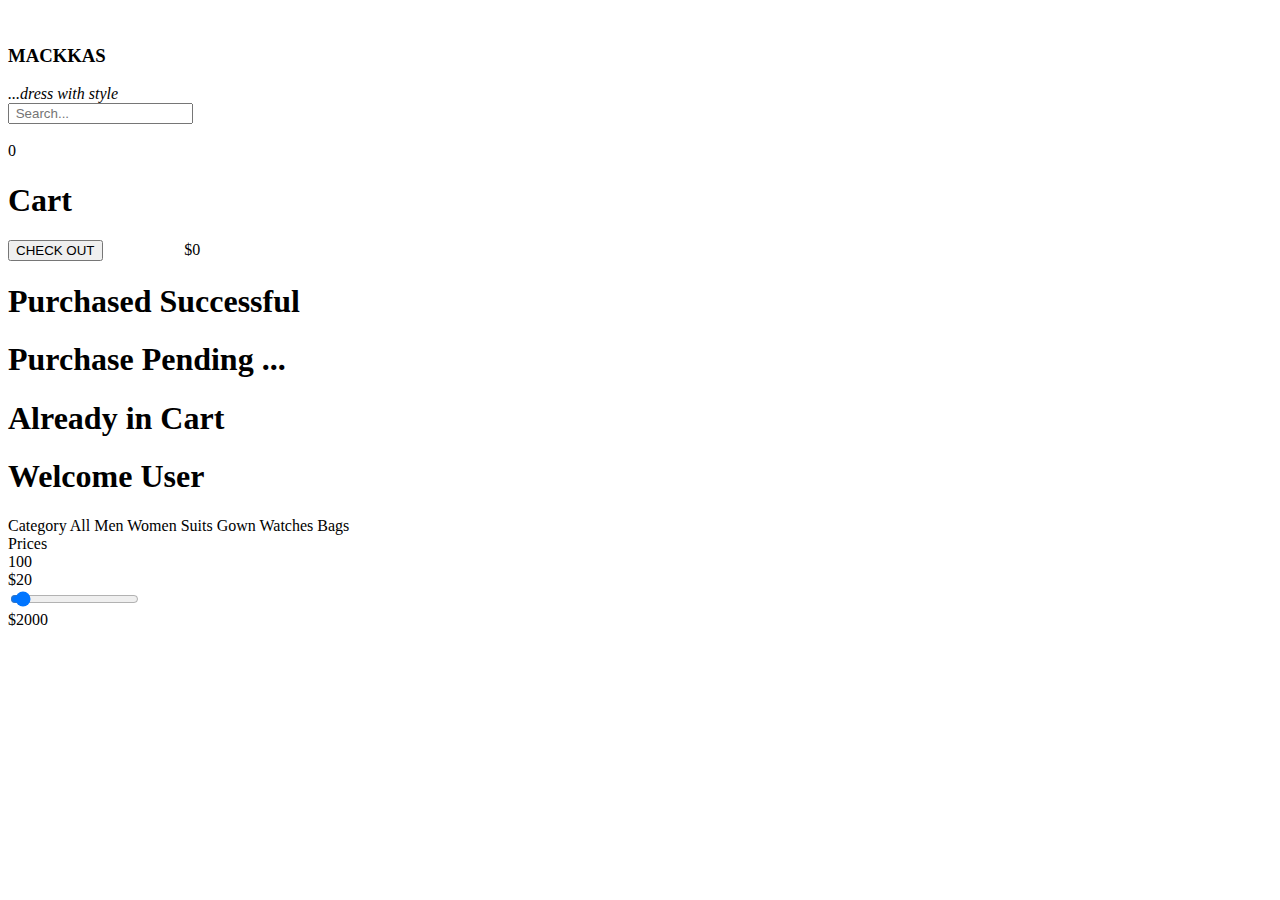
==== index.html @ 9cf7c00b "Add files via upload" ====
<!DOCTYPE html>
<html lang="en">
<head>
  <meta charset="UTF-8">
  <meta name="viewport" content="width=device-width, initial-scale=1.0">
  <title>MACKKAS</title>
  <link rel="stylesheet" href="Mackkas.css">
</head>
<body>
  <div class="menu">
    <div class="nav">
      <div class="brand">
        <img src="images/MackkasLogo.png" alt="">
       <div class="logo_name">
         <h3 class="_name">MACKKAS</h3>
         <em>...dress with style</em>
      </div>  
      </div>
     
      <div class="searchbar">
        <input class="search_input" type="text" placeholder=" Search...">
        <img class="btn_icon" src="search.svg" alt="">
      </div>

      <div class="cart_icon">
        <img class="cart-icon" src="cart (1).svg" alt="">
        <div class="cart_no">
          <span class="number">0</span>
        </div>
        <!-- <iconify-icon icon="uil:cart" style="color: white;"></iconify-icon> -->
      </div>
    </div>

   
   
  </div>
  
  <div class="product-container">
    <div class="product">
      
        </div>
    </div>
  </div>

  <div class="cart_blocker_hide" onclick="Bacon()">

  </div>

  <div class="close_cart">
    <div class="cart_info">
      <iconify-icon id="close" icon="ion:arrow-back-outline"></iconify-icon>
      <h1>Cart</h1>
    </div>
    
    <div class="list_cart">
      <!-- <div class="cart_item">
        <div class="cartitem_image"><img src="images/Suit1.avif" alt=""></div>

        <div class="cartitem_name"><h3>name</h3></div>

        <div class="cartitem_price"><p>price</p></div>

        <div class="cartitem_quantity">
          <span>-</span>
          <span class="digit">0</span>
          <span>+</span>
        </div>
     </div> -->

    

    </div>

    <div class="total-price"> 
      <button class="buy" onclick="Buy()">CHECK OUT</button>
      
      <span class="total"><span class="price_info" style="color: white;">Total Price: </span>$0</span>
    </div>
  </div>

  <div class="success_hide" >
    <h1>Purchased Successful</h1>
  </div>

  <div class="pending_hide">
    <h1>Purchase Pending ...</h1>
  </div>

  <div class="not-in-cart">
     <h1>Already in Cart</h1>
  </div>
  

  <iconify-icon id="categoryBtn" icon="line-md:list-3-filled"></iconify-icon>
  <!-- <div class="category_btn">
   
  </div> -->
  <div class="category_blocker_hide">
    
  </div>
  <div class="category">
    <h1>Welcome User</h1>
    <span>Category</span>
    <span id="AllFilter" class="filter-btn" onclick="filter('All')">All</span>
    <span id="MenFilter" class="filter-btn" onclick="filter('Men')">Men</span>
    <span id="WomenFilter" class="filter-btn" onclick="filter('Women')">Women</span>
    <span id="SuitsFilter" class="filter-btn" onclick="filter('Suits')">Suits</span>
    <span id="GownsFilter" class="filter-btn" onclick="filter('Gowns')">Gown</span>
    <span id="WatchesFilter" class="filter-btn" onclick="filter('Watches')">Watches</span>
    <span id="BagsFilter" class="filter-btn" onclick="filter('Bags')">Bags</span>
    
    <div class="slider">
      <span class="price">Prices</span>
      <div class="slidervalue">
        <span class="slide-value">100</span>
      </div>
      <div class="field">
        <div class="left"><span>$</span>20</div>
        <input id="range" type="range" min="20" max="2000" value="100" step="1">
        <div class="right"><span>$</span>2000</div>
      </div>
    </div>
  </div>
  
  
  
  <script src="Mackkas.js"></script>
  <script src="https://code.iconify.design/iconify-icon/1.0.7/iconify-icon.min.js"></script>
</body>
</html>
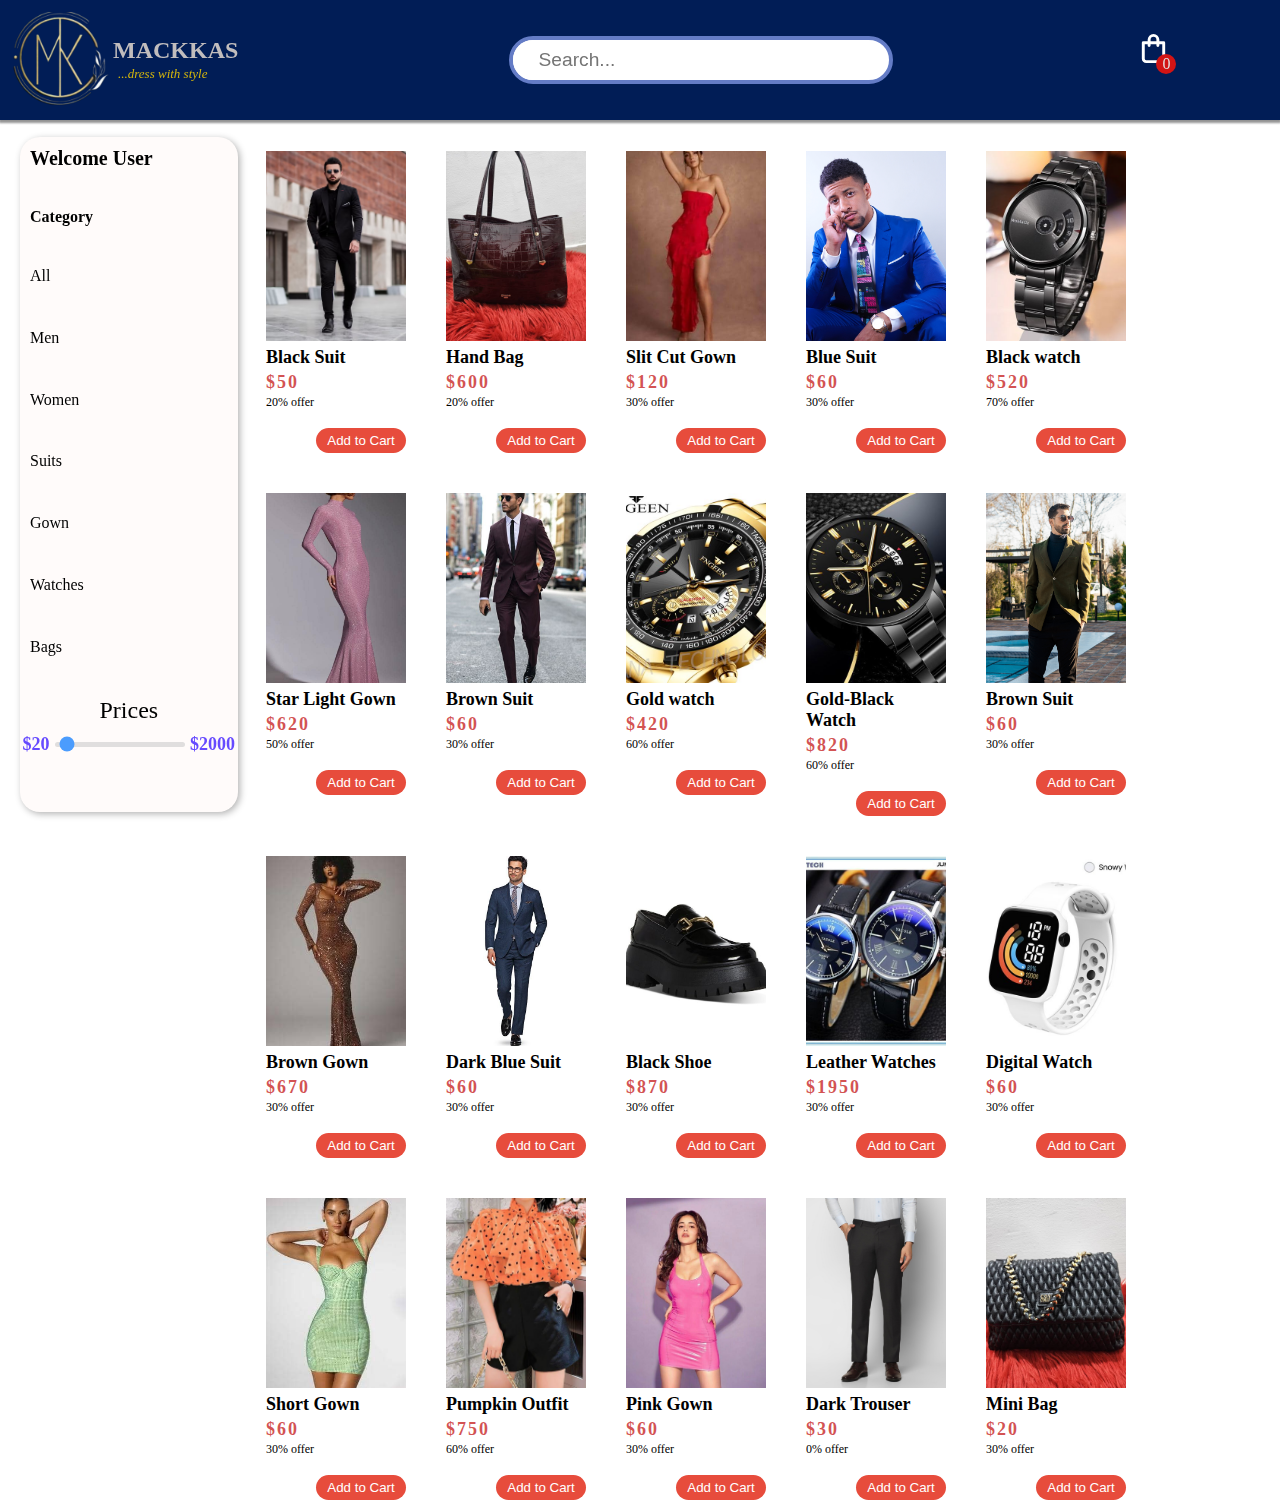
==== commit 961aedad: "Update index.html" ====
--- a/index.html
+++ b/index.html
@@ -47,35 +47,38 @@
   </div>
 
   <div class="close_cart">
-    <div class="cart_info">
-      <iconify-icon id="close" icon="ion:arrow-back-outline"></iconify-icon>
-      <h1>Cart</h1>
+    <div class="cart_body">
+      <div class="cart_info">
+        <iconify-icon id="close" icon="ion:arrow-back-outline"></iconify-icon>
+        <h1>Cart</h1>
+      </div>
+  
+     
+        <div class="list_cart">
+          <!-- <div class="cart_item">
+            <div class="cartitem_image"><img src="images/Suit1.avif" alt=""></div>
+    
+            <div class="cartitem_name"><h3>name</h3></div>
+    
+            <div class="cartitem_price"><p>price</p></div>
+    
+            <div class="cartitem_quantity">
+              <span>-</span>
+              <span class="digit">0</span>
+              <span>+</span>
+            </div>
+         </div> -->
+  
+        </div>
     </div>
+  
+      <div class="total-price"> 
+        <button class="buy" onclick="Buy()">CHECK OUT</button>
+        
+        <span class="total"><span class="price_info" style="color: white;">Total Price: </span>$0</span>
+      </div>
+   
     
-    <div class="list_cart">
-      <!-- <div class="cart_item">
-        <div class="cartitem_image"><img src="images/Suit1.avif" alt=""></div>
-
-        <div class="cartitem_name"><h3>name</h3></div>
-
-        <div class="cartitem_price"><p>price</p></div>
-
-        <div class="cartitem_quantity">
-          <span>-</span>
-          <span class="digit">0</span>
-          <span>+</span>
-        </div>
-     </div> -->
-
-    
-
-    </div>
-
-    <div class="total-price"> 
-      <button class="buy" onclick="Buy()">CHECK OUT</button>
-      
-      <span class="total"><span class="price_info" style="color: white;">Total Price: </span>$0</span>
-    </div>
   </div>
 
   <div class="success_hide" >
@@ -89,6 +92,10 @@
   <div class="not-in-cart">
      <h1>Already in Cart</h1>
   </div>
+
+  <div class="nothing-in-cart_hide">
+    <h1>Nothing To Purchase</h1>
+ </div>
   
 
   <iconify-icon id="categoryBtn" icon="line-md:list-3-filled"></iconify-icon>
@@ -127,4 +134,4 @@
   <script src="Mackkas.js"></script>
   <script src="https://code.iconify.design/iconify-icon/1.0.7/iconify-icon.min.js"></script>
 </body>
-</html>+</html>
--- a/Mackkas.css
+++ b/Mackkas.css
@@ -0,0 +1,1979 @@
+*{
+  margin: 0;
+  padding: 0;
+  box-sizing: border-box;
+}
+
+#categoryBtn{
+  display: none;
+}
+
+.product-container{
+  width: 100%;
+  display: flex;
+  justify-content: center;
+}
+
+::-webkit-scrollbar{
+  width: 0;
+}
+
+/* Product */
+
+.product{
+  display: grid;
+  grid-template-columns: repeat(5, 1fr);
+  gap: 20px;
+  width: 60%;
+  margin-top: 141px;
+  
+}
+
+.product .item{
+  background-color: rgb(255, 255, 255);
+  padding: 10px;
+  border-radius: 20px;
+  font-size: 12px;
+  width: 160px;
+}
+
+.product .item:hover{
+  box-shadow: 2px 4px 6px rgb(0, 0, 0); 
+}
+
+.product .item button{
+  background-color: #e74c3c;
+  float: right;
+  color: white;
+  border-radius: 50px;
+  border: white;
+  height: 25px;
+  width: 90px;
+  margin-top: 19px;
+}
+
+
+.product-name{
+ 
+  margin-bottom: 3px;
+  margin-top: 2px;
+  font-size: large;
+}
+
+.product-price{
+  margin-top: 4px;
+  margin-bottom: 39px;
+  font-size: large;
+  margin-bottom: 2px;
+  color: rgba(199, 35, 35, 0.783);
+  letter-spacing: 2px;
+  
+}
+
+.product-description{
+  position: absolute;
+  transition: 0.5s;
+  color:rgb(0, 0, 0)
+}
+
+.product-description-transition{
+  position: absolute;
+  transform: translateY(-100%);
+  transition: 0.5s;
+  color:rgb(0, 0, 0)
+}
+
+.product .item img{
+  width: 100%;
+  height: 190px;
+  object-fit: cover;
+  
+ }
+
+.product-images{
+  text-align: center;
+  position: relative;
+}
+
+
+#Suit2{
+position: absolute;
+top: 0;
+left: 0;
+opacity: 0;
+transition: all .62s;
+}
+
+#Suit2:hover{
+ opacity: 1;
+}
+
+/* NavBar */
+
+.menu{
+  width: 100%;
+}
+
+.nav{
+  width: 100%;
+  background-color: rgb(1, 29, 86);
+  height: 120px;
+  box-shadow: 0px 2px 2px 1px rgba(0, 0, 0, 0.422);
+  display: flex;
+  gap: 19%;
+  align-items: center;
+  position: fixed;
+  top: 0px;
+  z-index: 1;
+}
+
+.brand{
+  display: flex;
+  width: 20%;
+  margin-left: 10px;
+  align-items: center;
+}
+
+.nav img{
+  width: 100px;
+ 
+}
+
+.nav h3{
+  color: rgb(193, 189, 189);
+  font-size: 24px;
+  margin-left: 2px;
+  
+}
+.nav em{
+  color: rgb(210, 180, 12);
+  font-size: small;
+  margin-left: 7px;
+}
+
+.logo_name{
+ margin-left: 1px;
+}
+
+.searchbar{
+  width: 30%;
+  border: 4px solid rgb(100, 124, 198);
+  border-radius: 50px;
+  background-color: white;
+  display: flex;
+}
+
+.searchbar input{
+  padding: 20px;
+  height: 35px;
+  width: 90%;
+  font-size: larger;
+  border-radius: 30px;
+  border: none;
+}
+
+.searchbar input:focus{
+  outline: none;
+}
+.searchbar img{
+  width: 30px;
+  cursor: pointer;
+  
+}
+
+
+
+.cart_icon img{
+  width: 35px;
+  cursor: pointer;
+}
+
+.cart_no{
+  background-color: rgb(210, 20, 20);
+  width: 20px;
+  border-radius: 50%;
+  height: 20px; 
+  display: flex;
+  justify-content: center;
+  align-items: center;
+  position: relative;
+  left: 20px;
+  bottom: 16px;
+  color: rgb(227, 223, 223);
+  cursor: pointer;
+}
+
+.cart{
+  position: relative;
+  background: linear-gradient(rgb(0, 0, 0), rgb(5, 16, 96));
+  color: white;
+  width: 360px;
+  height: 100%;
+  position: fixed;
+  left: 10;
+  right: 0px;
+  top: 120px;
+  transition: .5s;
+  z-index: 1;
+}
+
+.close_cart{
+  background: linear-gradient(rgb(0, 0, 0), rgb(5, 16, 96));
+  color: white;
+  width: 30%;
+  height: 100vh;
+  position: fixed;
+  left: 10;
+  right: -900px;
+  top: 140px;
+  transition: .5s;
+  z-index: 1;
+}
+
+.cart_info{
+  display: flex;
+  justify-content: space-between;
+  align-items: center;
+  padding-bottom: 20px;
+  
+  
+}
+
+.cart_item img{
+  width: 100%;
+}
+
+.cart h1{
+  font-size: 40px;
+  padding-top: 20px;
+  margin: 0 auto;
+  letter-spacing: 2px;
+  
+  
+}
+
+#close{
+  font-size: 30px;
+  margin-top: 25px;
+  margin-left: 3px;
+  cursor: pointer;
+}
+
+.list_cart{
+  
+  margin-top: 30px;
+  overflow: auto;
+}
+
+.cart_item{
+  margin-top: 20px;
+  display: grid;
+  height: 100px;
+  grid-template-columns: 70px 70px 30px 1fr;
+  gap: 25px;
+  text-align: center;
+  align-items: center;
+}
+
+.cartitem_image{
+  margin-left: 20px;
+}
+
+
+.cartitem_quantity span{
+  display: inline-block;
+  width: 25px;
+  height: 25px;
+  background-color: aliceblue;
+  color: black;
+  font-size: large;
+  font-weight: bolder;
+  border-radius: 50%;
+  
+}
+
+
+
+.cartitem_quantity span:nth-child(1){
+ background-color: transparent;
+ color: red;
+ cursor: pointer;
+}
+
+.cartitem_quantity span:nth-child(2){
+  background-color: transparent;
+  color: white;
+ }
+
+ .cartitem_quantity span:nth-child(3){
+  background-color: transparent;
+  color: greenyellow;
+  cursor: pointer;
+ }
+
+ .cart_item:nth-child(even)
+ {
+  background-color:rgb(7, 9, 44);
+ }
+
+ .cart{
+  overflow: auto;
+ }
+
+ .cart_blocker{
+  background-color: black;
+  opacity: .7;
+  color: white;
+  width: 100%;
+  height: 100vh;
+  position: fixed;
+  left: 10;
+  right: 0px;
+  top: 120px;
+  transition: .5s;
+  z-index: 1;
+}
+
+.cart_blocker_hide{
+  transition: .5s;
+  display: none;
+}
+ 
+
+ .total-price{
+  margin-top: 10px;
+  border-top: white solid;
+  margin-bottom: 10px;
+  width: 100%;
+  display: flex;
+  justify-content: space-between;
+  
+ }
+
+ 
+ .total-price button{
+  margin-top: 5px;
+  margin-left: 18px;
+  background-color: #9d1809;
+  border: none;
+  color: white;
+  font-size: small;
+  width: 90px;
+  height: 25px;
+  border-radius: 20px;
+ }
+
+.total{
+  margin-top: 5px;
+  margin-right: 18px;
+  font-size: larger;
+  color: greenyellow;
+ 
+}
+
+.success{
+  position: fixed;
+  top: 0px;
+  left: 50%;
+  transform: translateX(-50%);
+  width: 250px;
+  height: 37px;
+  font-size: 13px;
+  border-radius: 10px;
+  display: flex;
+  justify-content: center;
+  transition: .5s;
+  z-index: 3;
+  background: linear-gradient(rgb(182, 230, 8), rgb(14, 213, 50))
+  
+}
+.success_hide{
+  position: fixed;
+  top: -70px;
+  left: 50%;
+  transform: translateX(-50%);
+  width: 250px;
+  height: 37px;
+  font-size: 13px;
+  border-radius: 10px;
+  display: flex;
+  justify-content: center;
+  transition: .5s;
+  z-index: 3;
+  background: linear-gradient(rgb(182, 230, 8), rgb(14, 213, 50))
+  
+  
+}
+
+.pending{
+  position: fixed;
+  top: 0px;
+  left: 50%;
+  transform: translateX(-50%);
+  width: 250px;
+  height: 37px;
+  font-size: 13px;
+  border-radius: 10px;
+  display: flex;
+  justify-content: center;
+  transition: .5s;
+  z-index: 3;
+  background: linear-gradient(rgb(239, 239, 6), rgb(228, 107, 8))
+}
+.pending_hide{
+  position: fixed;
+  top: -70px;
+  left: 50%;
+  transform: translateX(-50%);
+  width: 250px;
+  height: 37px;
+  font-size: 13px;
+  border-radius: 10px;
+  display: flex;
+  justify-content: center;
+  transition: .5s;
+  z-index: 3;
+  background: linear-gradient(rgb(239, 239, 6), rgb(228, 107, 8))
+}
+
+.already-in-cart{
+  position: fixed;
+  top: 0px;
+  left: 50%;
+  transform: translateX(-50%);
+  width: 250px;
+  height: 37px;
+  font-size: 13px;
+  border-radius: 10px;
+  display: flex;
+  justify-content: center;
+  transition: .5s;
+  z-index: 3;
+  animation: shake .8s ease-in;
+  background: linear-gradient(rgb(239, 6, 6), rgb(255, 110, 14))
+  
+}
+
+@keyframes shake{
+  0%{
+      transform: translate(-3.6cm);
+  }
+     
+  
+ 20%,
+  40%,
+  60%,
+  80%{
+    transform: translate(-3cm);;
+  }
+
+  10%,
+  30%,
+  50%{
+    transform: translate(-3cm);
+  }
+  70%,
+  100%{
+    transform: translate(-3.6cm);
+  }
+ }
+
+.not-in-cart{
+  position: fixed;
+  top: -70px;
+  right: 480px;
+  width: 20%;
+  height: 37px;
+  font-size: 13px;
+  border-radius: 10px;
+  display: flex;
+  justify-content: center;
+  transition: .5s;
+  z-index: 3;
+  background: linear-gradient(rgb(239, 6, 6), rgb(255, 110, 14))
+}
+
+.nothing-in-cart{
+  position: fixed;
+  top: 0px;
+  left: 50%;
+  transform: translateX(-50%);
+  width: 250px;
+  height: 37px;
+  font-size: 13px;
+  border-radius: 10px;
+  display: flex;
+  justify-content: center;
+  transition: .5s;
+  z-index: 3;
+  animation: shake .8s ease-in;
+  background: linear-gradient(rgb(239, 6, 6), rgb(255, 110, 14))
+  
+}
+
+.nothing-in-cart_hide{
+  position: fixed;
+  top: -70px;
+  left: 50%;
+  transform: translateX(-50%);
+  width: 250px;
+  height: 37px;
+  font-size: 13px;
+  border-radius: 10px;
+  display: flex;
+  justify-content: center;
+  transition: .5s;
+  z-index: 3;
+  background: linear-gradient(rgb(239, 6, 6), rgb(255, 110, 14))
+}
+
+
+
+.category{
+  position: fixed;
+  top: 137px;
+  display: grid;
+  grid-template-columns: repeat(1, 1fr);
+  gap: 10px;
+  margin-left: 20px;
+  height: 75%;
+  width: 17%;
+  overflow-y: auto;
+  border-radius: 20px;
+  background-color: #fffbfa;
+  box-shadow: 2px 2px 7px rgba(0, 0, 0, 0.3);
+}
+
+.category .filter-btn{
+  margin-left: 10PX;
+  transition: 0.5s;
+  line-height: 1.5;
+  /* font-size: 15px; */
+}
+
+.category .filter-btn:hover{
+  margin-left: 20PX;
+  color: blue;
+  
+  
+}
+
+.category span:nth-child(2){
+  font-weight: bolder;
+  font-size: 16px;
+  margin-left: 10px;
+}
+
+.category h1{
+  margin-left: 10px;
+  margin-top: 10px;
+  font-size: 20px;
+}
+
+.category span:nth-child(10){
+  font-weight: bolder;
+  font-size: larger;
+}
+
+.category input{
+  align-self: center;
+  
+}
+
+
+
+.slider .field{
+  position: relative;
+  display: flex;
+  width: 100%;
+  justify-content: space-around;
+  align-items: center;
+  height: 20px;
+}
+
+.slider .field input{
+  width: 60%;
+  background: #ddd;
+  border-radius: 5px;
+  outline: none;
+  border: none;
+  cursor: pointer;
+  
+}
+
+.slider .slidervalue{
+ height: 0px;
+}
+
+.slider .slidervalue span{
+  position: absolute;
+  height: 20px;
+  width: 20px;
+  color: white;
+  font-weight: 500;
+  font-size: 11px;
+  top: -25px;
+  left: 100px;
+  line-height: 70px;
+  transform: translateX(-50%) scale(0);
+  transition: transform 0.3s ease-in-out;
+  z-index: 2;
+ }
+
+ .slider .slidervalue span.show{
+  transform: translateX(140%) scale(1);
+ }
+
+ .slider .slidervalue span::after{
+  position: absolute;
+  content: "";
+  height: 40px;
+  width: 40px;
+  background:  #664AFF;
+  left: 60%;
+  top: 8px;
+  transform: translateX(-50%) rotate(45deg);
+  border: 3px solid white;
+  z-index: -1;
+  border-top-left-radius: 50%;
+  border-top-right-radius: 50%;
+  border-bottom-left-radius: 50%;
+ }
+
+.slider .field .left, .right {
+ font-size: 18px;
+ font-weight: 600;
+ color: #664AFF;
+}
+
+/* .slider .field .left{
+  right: 130px;
+}
+
+.slider .field .right{
+  left: 125px;
+} */
+
+/* .price{
+  position: relative;
+  left: 80px;
+  top: -10px;
+  font-size: large;
+  color: #9d1809;
+} */
+
+#range {
+  -webkit-appearance: none;
+  height: 5px;
+  border-radius: 5px;
+  background: #d3d3d3;
+  outline: none;
+  opacity: 0.7;
+  -webkit-transition: .2s;
+  transition: opacity .2s;
+}
+
+
+.slider {
+  position: relative;
+  margin-top: 0px auto;
+  width: 100%;
+  margin-bottom: 30px ;
+  text-align: center;
+
+}
+
+/* Style the heading */
+.price {
+  display: block;
+  font-size: 1.5em;
+  margin-bottom: 10px;
+}
+
+/* Style the slider track and values */
+
+
+
+
+/* Style the actual range slider */
+/* #range {
+  flex: 5;
+  width: 10%;
+  margin: 0 10px;
+} */
+
+/* Style the value display */
+.slidervalue {
+  margin-top: 10px;
+  font-size: 1.2em;
+}
+
+.slide-value {
+  font-weight: bold;
+}
+
+
+.star-rating{
+  position: absolute;
+  display: flex;
+  transition: .5s;
+  width: 2px; 
+  transform: translateY(100%)
+}
+
+.star-rating-transition{
+  position: absolute;
+  transition: .5s;
+  display: flex;
+  width: 2px; 
+}
+
+.star-rating input{
+display: none;
+}
+
+.star-rating-transition input{
+  display: none;
+}
+
+.star-rating iconify-icon{
+ font-size: 15px;
+ color: gold
+}
+
+.star-rating-transition iconify-icon{
+  font-size: 15px;
+ color: gold
+}
+
+
+
+.starr{
+  position: absolute;
+  font-size: 15px;
+  display: flex;
+  
+ 
+}
+
+.description{
+  position: relative;
+  height: 14px;
+  overflow: hidden;
+ }
+
+ @media (max-width : 1142px){
+  .product{
+    display: grid;
+    grid-template-columns: repeat(4, 1fr);
+    gap: 20px;
+    width: 50%;
+    margin-top: 141px;
+  }
+
+  .category{
+    position: fixed;
+    top: 137px;
+    display: grid;
+    grid-template-columns: repeat(1, 1fr);
+    gap: 10px;
+    margin-left: 20px;
+    height: 72%;
+    width: 20%;
+    overflow-y: auto;
+    border-radius: 20px;
+    background-color: white;
+    box-shadow: 2px 4px 6px rgba(0, 0, 0, 0.3);
+  }
+ }
+
+ @media (max-width : 970px){
+  .product{
+    display: grid;
+    grid-template-columns: repeat(3, 1fr);
+    gap: 20px;
+    width: 40%;
+    margin-top: 141px;
+  }
+
+  .category{
+    position: fixed;
+    top: 137px;
+    display: grid;
+    grid-template-columns: repeat(1, 1fr);
+    gap: 10px;
+    margin-left: 20px;
+    height: 72%;
+    width: 25%;
+    overflow-y: auto;
+    border-radius: 20px;
+    background-color: white;
+    box-shadow: 2px 4px 6px rgba(0, 0, 0, 0.3);
+  }
+
+  
+ }
+
+ 
+ @media (max-width : 780px){
+  .product{
+    display: grid;
+    grid-template-columns: repeat(3, 1fr);
+    gap: 20px;
+    width: 68%;
+    margin-top: 141px;
+  }
+
+  #categoryBtn{
+    display: block;
+    position: fixed;
+    top: 130px;
+    margin-left: 10px;
+    font-size: 30px;
+    cursor: pointer;
+  }
+
+  .category{
+    position: fixed;
+    top: 120px;
+    left: -600px;
+    display: grid;
+    width: 40%;
+    background-color: rgb(70, 80, 195);
+    color: white;
+    height: 80vh;
+    font-size: 17px;
+    border-radius: 0px 20px 20px 0px;
+    transition: 0.6s;
+    
+   }
+ 
+   .category_bringback{
+     position: fixed;
+     top: 120px;
+     left: 0px;
+     display: grid;
+     width: 35%;
+     background-color: rgb(70, 80, 195);
+     color: white;
+     height: 81%;
+     font-size: 16px;
+     border-radius: 0px 20px 20px 0px;
+     transition: 0.5s;
+     overflow-y: auto;
+   }
+
+   .category_bringback .filter-btn{
+    margin-left: 12PX;
+    transition: 0.5s;
+    line-height: 1.5;
+  }
+  
+  .category_bringback .filter-btn:hover{
+    margin-left: 20PX;
+    color: gold;
+    
+    
+  }
+  
+  .category_bringback span:nth-child(2){
+    font-weight: bolder;
+    font-size: 16px;
+    margin-left: 20px;
+    margin-top: px;
+  }
+  
+  .category_bringback h1{
+    margin-left: 15px;
+    margin-top: 10px;
+    font-size: 20px;
+  }
+  
+  .category_bringback span:nth-child(10){
+    font-weight: bolder;
+    font-size: larger;
+  }
+
+  .category_bringback h1{
+    font-size: 26px;
+    color: gold;
+  }
+
+  .category_bringback span:nth-child(2){
+    font-size: 25px;
+    color: peachpuff;
+  }
+
+  .price{
+    color: peachpuff;
+    
+  }
+
+  .cart_icon img{
+    margin-top: 35px;
+    width: 100%;
+    margin-right: 20px;
+    cursor: pointer;
+  }
+
+  .category_blocker{
+    position: fixed;
+    top: 120px;
+    left: 0px;
+    display: grid;
+    width: 110%;
+    background-color: rgb(70, 80, 195);
+    color: white;
+    height: 100%;
+    font-size: 17px;
+    border-radius: 0px 20px 20px 0px;
+    opacity: 0.7;
+    transition: 0.5s;
+  }
+
+  
+  .category_blocker_hide{
+    position: fixed;
+    top: 120px;
+    left: -900px;
+    width: 100%;
+    background-color: rgb(70, 80, 195);
+    height: 100%;
+    border-radius: 0px 20px 20px 0px;
+    opacity: 0;
+    transition: 0.4s;
+  }
+
+  .slider .field{
+    position: relative;
+    display: flex;
+    width: 100%;
+    justify-content: space-around;
+    align-items: center;
+    height: 20px;
+  }
+
+  .slider .field .left, .right {
+    font-size: 18px;
+    font-weight: 600;
+    color: white;
+  }
+
+  .slider .slidervalue span{
+    position: absolute;
+    height: 20px;
+    width: 20px;
+    color: white;
+    font-weight: 500;
+    font-size: 11px;
+    top: -35px;
+    left: 100px;
+    line-height: 70px;
+    transform: translateX(-50%) scale(0);
+    transition: transform 0.3s ease-in-out;
+    z-index: 2;
+   }
+  
+   .slider .slidervalue span.show{
+    transform: translateX(180%) scale(1);
+   }
+  
+   .slider .slidervalue span::after{
+    position: absolute;
+    content: "";
+    height: 40px;
+    width: 40px;
+    background:  #664AFF;
+    left: 60%;
+    top: 8px;
+    transform: translateX(-50%) rotate(45deg);
+    border: 3px solid white;
+    z-index: -1;
+    border-top-left-radius: 50%;
+    border-top-right-radius: 50%;
+    border-bottom-left-radius: 50%;
+   }
+
+  .field span{
+    color: greenyellow;
+  }
+
+  input[type="range"]::-webkit-slider-thumb {
+    -webkit-appearance: none;
+    appearance: none;
+    width: 20px;
+    height: 20px;
+    background: greenyellow; /* Change this to your desired color */
+    border-radius: 50%;
+    cursor: pointer;
+  }
+
+  .nav{
+    width: 100%;
+    background-color: rgb(1, 29, 86);
+    height: 120px;
+    box-shadow: 0px 2px 2px 1px rgba(0, 0, 0, 0.422);
+    display: flex;
+    gap: 14%;
+    align-items: center;
+    position: fixed;
+    top: 0px;
+    z-index: 1;
+  }
+
+  .brand{
+    flex-direction: column;
+    display: flex;
+    align-items: center;
+  }
+
+    .brand img{
+    width: 80px;
+   
+  }
+  
+  .nav h3{
+    color: rgb(193, 189, 189);
+    font-size: 17px;
+    margin-left: 2px;
+    margin-bottom: 1px;
+    
+  }
+  .nav em{
+    color: rgb(210, 180, 12);
+    font-size: 11px;
+    margin-left: 6px;
+  }
+
+  .searchbar{
+    margin-top: 20px;
+    width: 38%;
+    border: 4px solid rgb(100, 124, 198);
+    border-radius: 50px;
+    background-color: white;
+    display: flex;
+  }
+  
+  .searchbar input{
+    padding: 10px;
+    height: 35px;
+    width: 200%;
+    font-size: 20px;
+    border-radius: 30px;
+    border: none;
+  }
+  
+  .searchbar input:focus{
+    outline: none;
+  }
+  .searchbar img{
+    width: 90px;
+    cursor: pointer;
+    margin-right: 6px;
+  }
+
+
+
+ }
+
+  
+ @media (max-width : 655px){
+  .product{
+    display: grid;
+    grid-template-columns: repeat(2, 1fr);
+    gap: 20px;
+    width: 57%;
+    margin-top: 141px;
+  }
+
+  .category{
+    position: fixed;
+    top: 120px;
+    left: -600px;
+    display: grid;
+    width: 40%;
+    background-color: rgb(70, 80, 195);
+    color: white;
+    height: 80vh;
+    font-size: 17px;
+    border-radius: 0px 20px 20px 0px;
+    transition: 0.5s;
+    
+   }
+ 
+   .category_bringback{
+     position: fixed;
+     top: 120px;
+     left: 0px;
+     display: grid;
+     width: 40%;
+     background-color: rgb(70, 80, 195);
+     color: white;
+     height: 81%;
+     font-size: 16px;
+     border-radius: 0px 20px 20px 0px;
+     transition: 0.5s;
+     overflow-y: auto;
+   }
+
+   .category_bringback .filter-btn{
+    margin-left: 10PX;
+    transition: 0.5s;
+    line-height: 1.5;
+  }
+  
+  .category_bringback .filter-btn:hover{
+    margin-left: 20PX;
+    color: blue;
+    
+    
+  }
+  
+  .category_bringback span:nth-child(2){
+    font-weight: bolder;
+    font-size: 16px;
+    margin-left: 10px;
+  }
+  
+  .category_bringback h1{
+    margin-left: 10px;
+    margin-top: 10px;
+    font-size: 20px;
+  }
+  
+  .category_bringback span:nth-child(10){
+    font-weight: bolder;
+    font-size: larger;
+  }
+
+  .category_bringback h1{
+    font-size: 26px;
+    color: gold;
+  }
+
+  .category_bringback span:nth-child(2){
+    font-size: 25px;
+    color: peachpuff;
+  }
+
+  .price{
+    color: peachpuff;
+    
+  }
+
+  .cart_icon img{
+    margin-top: 35px;
+    width: 100%;
+    margin-right: 20px;
+    cursor: pointer;
+  }
+
+  .slider .field .left, .right {
+    font-size: 18px;
+    font-weight: 600;
+    color: white;
+  }
+
+  .field span{
+    color: greenyellow;
+  }
+
+  input[type="range"]::-webkit-slider-thumb {
+    -webkit-appearance: none;
+    appearance: none;
+    width: 20px;
+    height: 20px;
+    background: greenyellow; /* Change this to your desired color */
+    border-radius: 50%;
+    cursor: pointer;
+  }
+
+  .nav{
+    width: 100%;
+    background-color: rgb(1, 29, 86);
+    height: 120px;
+    box-shadow: 0px 2px 2px 1px rgba(0, 0, 0, 0.422);
+    display: flex;
+    gap: 11%;
+    align-items: center;
+    position: fixed;
+    top: 0px;
+    z-index: 1;
+  }
+
+  .brand{
+    flex-direction: column;
+    display: flex;
+    align-items: center;
+  }
+
+    .brand img{
+    width: 80px;
+   
+  }
+  
+  .nav h3{
+    color: rgb(193, 189, 189);
+    font-size: 17px;
+    margin-left: 2px;
+    margin-bottom: 1px;
+    
+  }
+  .nav em{
+    color: rgb(210, 180, 12);
+    font-size: 11px;
+    margin-left: 6px;
+  }
+
+  .searchbar{
+    margin-top: 20px;
+    width: 44%;
+    border: 4px solid rgb(100, 124, 198);
+    border-radius: 50px;
+    background-color: white;
+    display: flex;
+  }
+  
+  .searchbar input{
+    padding: 10px;
+    height: 35px;
+    width: 200%;
+    font-size: 15px;
+    border-radius: 30px;
+    border: none;
+  }
+  
+  .searchbar input:focus{
+    outline: none;
+  }
+  .searchbar img{
+    width: 50px;
+    cursor: pointer;
+    margin-right: 6px;
+  }
+
+
+
+ }
+
+
+ /* Mobile Version */
+ @media (max-width : 500px) {
+  .nav{
+    width: 100%;
+    background-color: rgb(1, 29, 86);
+    height: 120px;
+    box-shadow: 0px 2px 2px 1px rgba(0, 0, 0, 0.422);
+    display: flex;
+    gap: auto;
+    align-items: center;
+    position: fixed;
+    top: 0px;
+    z-index: 1;
+  }
+  
+  .brand{
+    flex-direction: column;
+    display: flex;
+    align-items: center;
+  }
+
+  .brand :nth-child(3){
+   
+  }
+  
+  .nav img{
+    width: 70px;
+   
+  }
+  
+  .nav h3{
+    color: rgb(193, 189, 189);
+    font-size: 12px;
+    margin-left: 2px;
+    margin-bottom: 1px;
+    
+  }
+  .nav em{
+    color: rgb(210, 180, 12);
+    font-size: 8px;
+    margin-left: 6px;
+  }
+  
+  .logo_name{
+   margin-left: 1px;
+   display: flex;
+   flex-direction: column;
+  }
+  
+  .searchbar{
+    margin-top: 20px;
+    width: 47%;
+    border: 4px solid rgb(100, 124, 198);
+    border-radius: 50px;
+    background-color: white;
+    display: flex;
+  }
+  
+  .searchbar input{
+    padding: 10px;
+    height: 35px;
+    width: 680%;
+    font-size: 15px;
+    border-radius: 30px;
+    border: none;
+  }
+  
+  .searchbar img{
+    width: 180px;
+    cursor: pointer;
+    margin-right: 6px;
+  }
+
+  
+  .cart_icon img{
+    margin-top: 35px;
+    width: 30px;
+    margin-right: 20px;
+    cursor: pointer;
+  }
+  
+  .cart_no{
+    background-color: rgb(210, 20, 20);
+    width: 16px;
+    border-radius: 50%;
+    height: 15px; 
+    display: flex;
+    justify-content: center;
+    align-items: center;
+    position: relative;
+    left: 15px;
+    bottom: 16px;
+    color: rgb(227, 223, 223);
+    cursor: pointer;
+  }
+
+  .product-container{
+    width: 60%;
+    margin-top: 10px;
+    display: flex;
+    justify-content: center;
+  }
+
+  .product{
+    display: grid;
+    grid-template-columns: repeat(2, 1fr);
+    gap: 20px;
+    width: 46%;
+    margin-top: 160px;
+    
+  }
+     
+   .total-price{
+    margin-top: 10px;
+    border-top: white solid;
+    width: 100%;
+    height: 7%;
+    display: flex;
+    justify-content: space-between;
+    align-items: center;
+    
+   }
+  
+   
+  @keyframes shake{
+ 
+   }
+  
+  
+
+  .category{
+   position: fixed;
+   top: 120px;
+   left: -300px;
+   display: grid;
+   width: 50%;
+   background-color: rgb(70, 80, 195);
+   color: white;
+   height: 80vh;
+   font-size: 17px;
+   border-radius: 0px 20px 20px 0px;
+   transition: 0.5s;
+   
+  }
+
+  .category_bringback{
+    position: fixed;
+    top: 120px;
+    left: 0px;
+    display: grid;
+    width: 50%;
+    background-color: rgb(70, 80, 195);
+    color: white;
+    height: 80%;
+    font-size: 16px;
+    border-radius: 0px 20px 20px 0px;
+    transition: 0.5s;
+    overflow-y: auto;
+  }
+
+  .category_blocker{
+    position: fixed;
+    top: 120px;
+    left: 0px;
+    display: grid;
+    width: 110%;
+    background-color: rgb(70, 80, 195);
+    color: white;
+    font-size: 17px;
+    border-radius: 0px 20px 20px 0px;
+    opacity: 0.7;
+    transition: 0.5s;
+  }
+
+  
+  .category_blocker_hide{
+    position: fixed;
+    top: 120px;
+    left: -700px;
+    width: 110%;
+    background-color: rgb(70, 80, 195);
+    border-radius: 0px 20px 20px 0px;
+    opacity: 0.7;
+    transition: 0.4s;
+  }
+
+ 
+  
+  .slider .slidervalue{
+   height:0px;
+  }
+  
+ }
+
+ @media (max-width : 460px) {
+  .nav{
+    width: 100%;
+    background-color: rgb(1, 29, 86);
+    height: 120px;
+    box-shadow: 0px 2px 2px 1px rgba(0, 0, 0, 0.422);
+    display: flex;
+    gap: auto;
+    align-items: center;
+    position: fixed;
+    top: 0px;
+    z-index: 1;
+  }
+  
+  .brand{
+    flex-direction: column;
+    display: flex;
+    align-items: center;
+  }
+
+  .brand :nth-child(3){
+   
+  }
+  
+  .nav img{
+    width: 70px;
+   
+  }
+  
+  .nav h3{
+    color: rgb(193, 189, 189);
+    font-size: 12px;
+    margin-left: 2px;
+    margin-bottom: 1px;
+    
+  }
+  .nav em{
+    color: rgb(210, 180, 12);
+    font-size: 8px;
+    margin-left: 6px;
+  }
+  
+  .logo_name{
+   margin-left: 1px;
+   display: flex;
+   flex-direction: column;
+  }
+  
+  .searchbar{
+    margin-top: 20px;
+    width: 47%;
+    border: 4px solid rgb(100, 124, 198);
+    border-radius: 50px;
+    background-color: white;
+    display: flex;
+  }
+  
+  .searchbar input{
+    padding: 10px;
+    height: 35px;
+    width: 680%;
+    font-size: 15px;
+    border-radius: 30px;
+    border: none;
+  }
+  
+  .searchbar img{
+    width: 180px;
+    cursor: pointer;
+    margin-right: 6px;
+  }
+
+  
+  .cart_icon img{
+    margin-top: 35px;
+    width: 30px;
+    margin-right: 20px;
+    cursor: pointer;
+  }
+  
+  .cart_no{
+    background-color: rgb(210, 20, 20);
+    width: 16px;
+    border-radius: 50%;
+    height: 15px; 
+    display: flex;
+    justify-content: center;
+    align-items: center;
+    position: relative;
+    left: 15px;
+    bottom: 16px;
+    color: rgb(227, 223, 223);
+    cursor: pointer;
+  }
+
+  .product-container{
+    width: 60%;
+    margin-top: 10px;
+    display: flex;
+    justify-content: center;
+  }
+
+  .product{
+    display: grid;
+    grid-template-columns: repeat(2, 1fr);
+    gap: 10px;
+    width: 46%;
+    margin-top: 160px;
+    
+  }
+
+  .product .item{
+    background-color: rgb(255, 255, 255);
+    padding: 10px;
+    border-radius: 20px;
+    font-size: 12px;
+    width: 140px;
+  }
+
+
+  
+  @keyframes shake{
+ 
+   }
+  
+  
+
+  .category{
+   position: fixed;
+   top: 120px;
+   left: -300px;
+   display: grid;
+   width: 50%;
+   background-color: rgb(70, 80, 195);
+   color: white;
+   height: 80vh;
+   font-size: 17px;
+   border-radius: 0px 20px 20px 0px;
+   transition: 0.5s;
+   
+  }
+
+  .category_bringback{
+    position: fixed;
+    top: 120px;
+    left: 0px;
+    display: grid;
+    width: 55%;
+    background-color: rgb(70, 80, 195);
+    color: white;
+    height: 80%;
+    font-size: 16px;
+    border-radius: 0px 20px 20px 0px;
+    transition: 0.5s;
+    overflow-y: auto;
+  }
+
+  .category_blocker{
+    position: fixed;
+    top: 120px;
+    left: 0px;
+    display: grid;
+    width: 110%;
+    background-color: rgb(70, 80, 195);
+    color: white;
+    height: 100%;
+    font-size: 17px;
+    border-radius: 0px 20px 20px 0px;
+    opacity: 0.7;
+    transition: 0.5s;
+  }
+
+  
+  .category_blocker_hide{
+    position: fixed;
+    top: 120px;
+    left: -700px;
+    width: 110%;
+    background-color: rgb(70, 80, 195);
+    height: 100%;
+    border-radius: 0px 20px 20px 0px;
+    opacity: 0.7;
+    transition: 0.4s;
+  }
+
+ 
+  
+  .slider .slidervalue{
+   height:0px;
+  }
+  
+  
+ }
+
+ @media (max-width : 370px) {
+  .nav{
+    width: 100%;
+    background-color: rgb(1, 29, 86);
+    height: 120px;
+    box-shadow: 0px 2px 2px 1px rgba(0, 0, 0, 0.422);
+    display: flex;
+    gap: 8%;
+    align-items: center;
+    position: fixed;
+    top: 0px;
+    z-index: 1;
+  }
+
+  
+  .nav img{
+    width: 70px;
+   
+  }
+  
+  .nav h3{
+    color: rgb(193, 189, 189);
+    font-size: 12px;
+    margin-left: 2px;
+    margin-bottom: 1px;
+    
+  }
+  .nav em{
+    color: rgb(210, 180, 12);
+    font-size: 8px;
+    margin-left: 6px;
+  }
+  
+  .logo_name{
+   margin-left: 1px;
+   display: flex;
+   flex-direction: column;
+  }
+  
+  .searchbar{
+    margin-top: 20px;
+    width: 47%;
+    border: 4px solid rgb(100, 124, 198);
+    border-radius: 50px;
+    background-color: white;
+    display: flex;
+  }
+  
+  .searchbar input{
+    padding: 10px;
+    height: 35px;
+    width: 680%;
+    font-size: 15px;
+    border-radius: 30px;
+    border: none;
+  }
+  
+  .searchbar img{
+    width: 180px;
+    cursor: pointer;
+    margin-right: 6px;
+  }
+
+  
+  .cart_icon img{
+    margin-top: 35px;
+    width: 30px;
+    margin-right: 20px;
+    cursor: pointer;
+  }
+  
+  .cart_no{
+    background-color: rgb(210, 20, 20);
+    width: 16px;
+    border-radius: 50%;
+    height: 15px; 
+    display: flex;
+    justify-content: center;
+    align-items: center;
+    position: relative;
+    left: 15px;
+    bottom: 16px;
+    color: rgb(227, 223, 223);
+    cursor: pointer;
+  }
+
+  .product-container{
+    width: 60%;
+    margin-top: 10px;
+    display: flex;
+    justify-content: center;
+  }
+
+  .product{
+    display: grid;
+    grid-template-columns: repeat(2, 1fr);
+    gap: 10px;
+    width: 69%;
+    margin-top: 160px;
+    
+  }
+
+  .product .item{
+    background-color: rgb(255, 255, 255);
+    padding: 10px;
+    border-radius: 20px;
+    font-size: 12px;
+    width: 140px;
+  }
+
+
+  .cart{
+    background: linear-gradient(rgb(0, 0, 0), rgb(5, 16, 96));
+    color: white;
+    width: 100%;
+    height: 100%;
+    position: fixed;
+    left: 10;
+    right: 0px;
+    top: 120px;
+    transition: .5s;
+    z-index: 1;
+  }
+
+
+
+  @keyframes shake{
+ 
+   }
+  
+  
+
+  .category{
+   position: fixed;
+   top: 120px;
+   left: -300px;
+   display: grid;
+   width: 50%;
+   background-color: rgb(70, 80, 195);
+   color: white;
+   height: 80vh;
+   font-size: 17px;
+   border-radius: 0px 20px 20px 0px;
+   transition: 0.5s;
+   
+  }
+
+  .category_bringback{
+    position: fixed;
+    top: 120px;
+    left: 0px;
+    display: grid;
+    width: 55%;
+    background-color: rgb(70, 80, 195);
+    color: white;
+    height: 80%;
+    font-size: 16px;
+    border-radius: 0px 20px 20px 0px;
+    transition: 0.5s;
+    overflow-y: auto;
+  }
+
+  .category_blocker{
+    position: fixed;
+    top: 120px;
+    left: 0px;
+    display: grid;
+    width: 110%;
+    background-color: rgb(70, 80, 195);
+    color: white;
+    font-size: 17px;
+    border-radius: 0px 20px 20px 0px;
+    opacity: 0.7;
+    transition: 0.5s;
+  }
+
+  
+  .category_blocker_hide{
+    position: fixed;
+    top: 120px;
+    left: -700px;
+    width: 110%;
+    background-color: rgb(70, 80, 195);  
+    border-radius: 0px 20px 20px 0px;
+    opacity: 0.7;
+    transition: 0.4s;
+  }
+
+ 
+  
+  .slider .slidervalue{
+   height:0px;
+  }
+  
+  
+ }
+
+
+ @media (max-width : 340px) {
+  .product{
+    display: grid;
+    grid-template-columns: repeat(2, 1fr);
+    gap: 10px;
+    width: 70%;
+    margin-top: 160px;
+    
+  }
+
+  .product .item{
+    background-color: rgb(255, 255, 255);
+    padding: 10px;
+    border-radius: 20px;
+    font-size: 12px;
+    width: 130px;
+  }
+
+  #categoryBtn{
+    position: fixed;
+    margin-left: 3px;
+    font-size: 30px;
+    cursor: pointer;
+  }
+
+  .category_bringback{
+    position: fixed;
+    top: 120px;
+    left: 0px;
+    display: grid;
+    width: 60%;
+    background-color: rgb(70, 80, 195);
+    color: white;
+    height: 80%;
+    font-size: 16px;
+    border-radius: 0px 20px 20px 0px;
+    transition: 0.5s;
+    overflow-y: auto;
+  }
+
+  .cart_item{
+    margin-top: 20px;
+    display: grid;
+    grid-template-columns: 70px 70px 70px 1fr;
+    gap: 25px;
+    text-align: center;
+    align-items: center;
+  }
+ }
+
+ @media (max-width : 315px) {
+  .product{
+    display: grid;
+    grid-template-columns: repeat(1, 1fr);
+    gap: 10px;
+    width: 40%;
+    margin-top: 160px;
+    
+  }
+
+  .product .item{
+    background-color: rgb(255, 255, 255);
+    padding: 10px;
+    border-radius: 20px;
+    font-size: 12px;
+    width: 180px;
+    
+  }
+
+  #categoryBtn{
+    position: fixed;
+    margin-left: 3px;
+    font-size: 30px;
+    cursor: pointer;
+  }
+
+  .category_bringback{
+    position: fixed;
+    top: 120px;
+    left: 0px;
+    display: grid;
+    width: 60%;
+    background-color: rgb(70, 80, 195);
+    color: white;
+    height: 80%;
+    font-size: 16px;
+    border-radius: 0px 20px 20px 0px;
+    transition: 0.5s;
+    overflow-y: auto;
+  }
+
+  .brand{
+   
+  }
+
+  .brand img{
+    width: 50px;
+  }
+
+  .nav h3{
+    color: rgb(193, 189, 189);
+    font-size: 9px;
+    margin-left: 2px;
+    
+  }
+  .nav em{
+  display: none;
+  }
+   
+  .cart_item{
+    margin-top: 20px;
+    display: grid;
+    grid-template-columns: 70px 70px 30px 1fr;
+    gap: 3px;
+    text-align: center;
+    align-items: center;
+  }
+
+  
+ .total-price{
+  margin-top: 10px;
+  font-size: 12px;
+  border-top: white solid;
+  width: 100%;
+  display: flex;
+  justify-content: space-between;
+  
+ }
+ 
+ }
+
+
+
+ 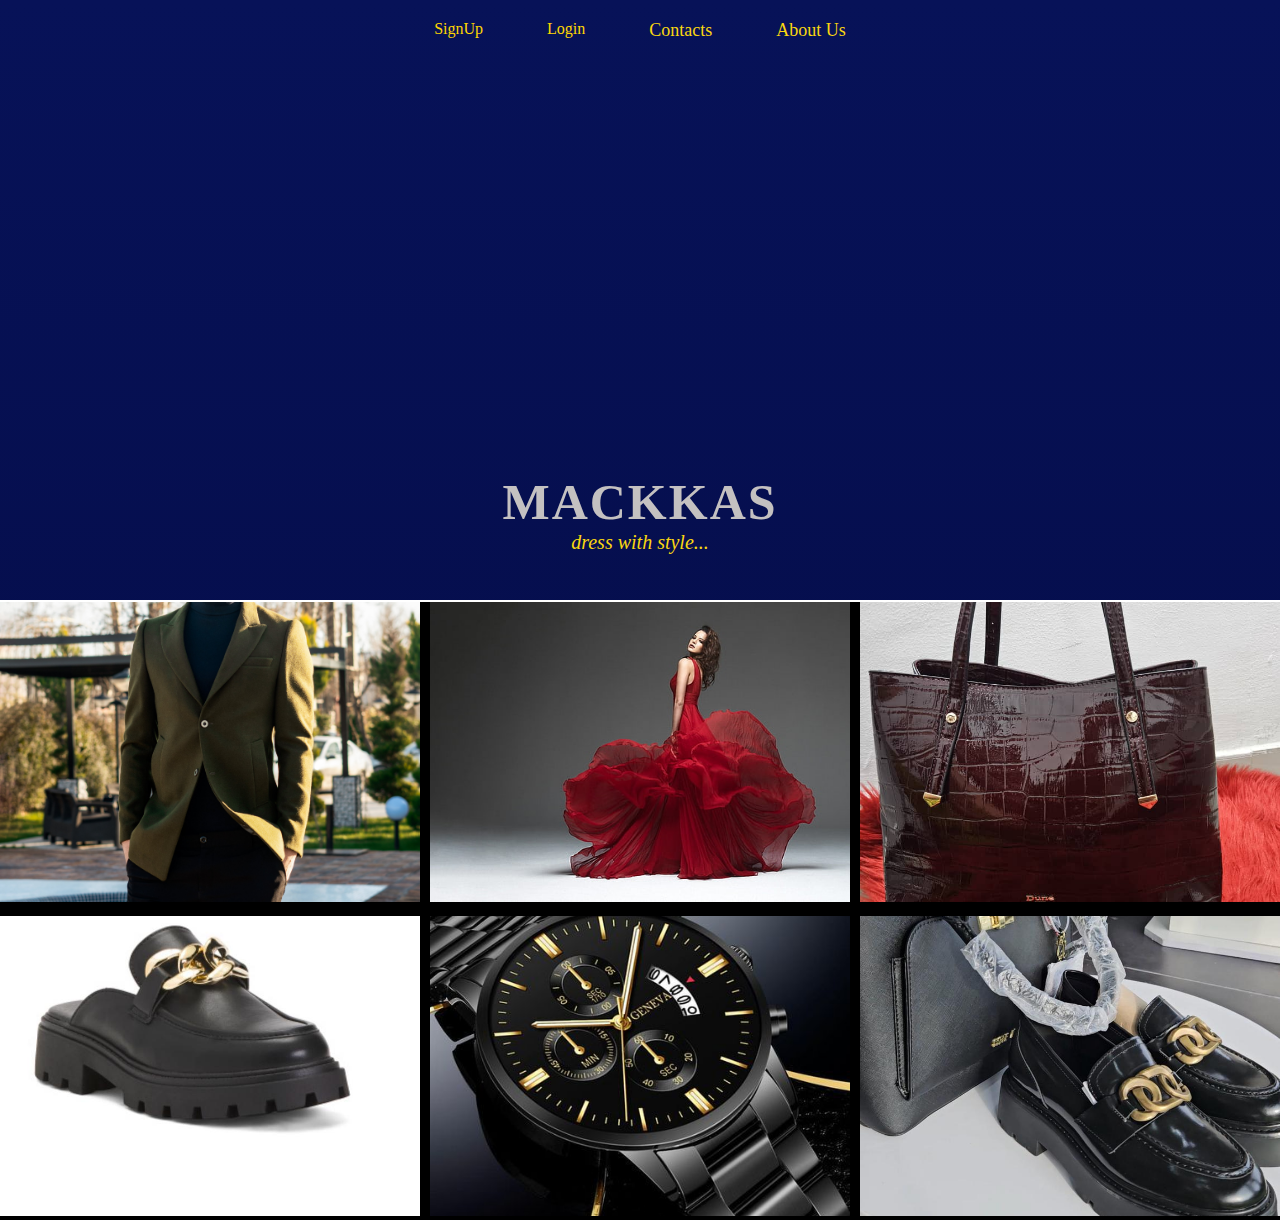
==== commit 8f05b733: "Add files via upload" ====
--- a/index.html
+++ b/index.html
@@ -1,137 +1,61 @@
 <!DOCTYPE html>
 <html lang="en">
 <head>
-  <meta charset="UTF-8">
-  <meta name="viewport" content="width=device-width, initial-scale=1.0">
-  <title>MACKKAS</title>
-  <link rel="stylesheet" href="Mackkas.css">
+    <meta charset="UTF-8">
+    <meta name="viewport" content="width=device-width, initial-scale=1.0">
+    <title>Document</title>
+    <link rel="stylesheet" href="Mackkas-HP.css">
 </head>
 <body>
-  <div class="menu">
-    <div class="nav">
-      <div class="brand">
-        <img src="images/MackkasLogo.png" alt="">
-       <div class="logo_name">
-         <h3 class="_name">MACKKAS</h3>
-         <em>...dress with style</em>
-      </div>  
-      </div>
-     
-      <div class="searchbar">
-        <input class="search_input" type="text" placeholder=" Search...">
-        <img class="btn_icon" src="search.svg" alt="">
-      </div>
+    <div class="body_container">
+        <div class="body">
 
-      <div class="cart_icon">
-        <img class="cart-icon" src="cart (1).svg" alt="">
-        <div class="cart_no">
-          <span class="number">0</span>
+            <div class="nav-bars">
+                <a href="SignUp.html">SignUp</a>
+                <a href="LoginPage.html">Login</a>
+                <span>Contacts</span>
+                <span>About Us</span>
+            </div>
+            
+           <div class="logo">
+               <img class="logo_img_hide" src="images/MackkasLogo.png" alt="">
+               <h1>MACKKAS </h1>  
+               <em>dress with style...</em>  
+           </div>
+           
+           <div class="category">
+             <div class="img_div">
+                 <div class="img1"> 
+                     <img class="imgs" id="img_1" src="images/Suit12.jpg" alt="">
+                     <div class="suit_opac"><h1>Suits</h1></div>
+                </div>
+                 <div class="img1"> <img class="imgs" src="images/Gown5(red ).png" alt="">
+                    <div class="suit_opac"><h1>Gowns</h1></div>
+                </div>
+                 <div class="img1"> <img class="imgs" src="images/HandBag1.jpg" alt="">
+                    <div class="suit_opac"><h1>Bags</h1></div>
+                </div>
+                 <div class="img1"> <img class="imgs" src="images/IMG-20240103-WA0056.jpg" alt="">
+                    <div class="suit_opac"><h1>Shoes</h1></div>
+                </div>
+                 <div class="img1"> <img class="imgs" src="images/Watch3(GB).jpg" alt="">
+                    <div class="suit_opac"><h1>Watches</h1></div>
+                </div>
+                 <div class="img1"> <img class="imgs" src="images/IMG-20240103-WA0055.jpg" alt="">
+                    <div class="suit_opac"><h1>Others</h1></div>
+                </div>
+            </div>   
+          </div>
+             <!-- <div class="aboutUs">
+                  <h1>About us</h1>
+                </div>
+  -->
         </div>
-        <!-- <iconify-icon icon="uil:cart" style="color: white;"></iconify-icon> -->
-      </div>
+
+    
     </div>
 
-   
-   
-  </div>
-  
-  <div class="product-container">
-    <div class="product">
-      
-        </div>
-    </div>
-  </div>
-
-  <div class="cart_blocker_hide" onclick="Bacon()">
-
-  </div>
-
-  <div class="close_cart">
-    <div class="cart_body">
-      <div class="cart_info">
-        <iconify-icon id="close" icon="ion:arrow-back-outline"></iconify-icon>
-        <h1>Cart</h1>
-      </div>
-  
-     
-        <div class="list_cart">
-          <!-- <div class="cart_item">
-            <div class="cartitem_image"><img src="images/Suit1.avif" alt=""></div>
-    
-            <div class="cartitem_name"><h3>name</h3></div>
-    
-            <div class="cartitem_price"><p>price</p></div>
-    
-            <div class="cartitem_quantity">
-              <span>-</span>
-              <span class="digit">0</span>
-              <span>+</span>
-            </div>
-         </div> -->
-  
-        </div>
-    </div>
-  
-      <div class="total-price"> 
-        <button class="buy" onclick="Buy()">CHECK OUT</button>
-        
-        <span class="total"><span class="price_info" style="color: white;">Total Price: </span>$0</span>
-      </div>
-   
-    
-  </div>
-
-  <div class="success_hide" >
-    <h1>Purchased Successful</h1>
-  </div>
-
-  <div class="pending_hide">
-    <h1>Purchase Pending ...</h1>
-  </div>
-
-  <div class="not-in-cart">
-     <h1>Already in Cart</h1>
-  </div>
-
-  <div class="nothing-in-cart_hide">
-    <h1>Nothing To Purchase</h1>
- </div>
-  
-
-  <iconify-icon id="categoryBtn" icon="line-md:list-3-filled"></iconify-icon>
-  <!-- <div class="category_btn">
-   
-  </div> -->
-  <div class="category_blocker_hide">
-    
-  </div>
-  <div class="category">
-    <h1>Welcome User</h1>
-    <span>Category</span>
-    <span id="AllFilter" class="filter-btn" onclick="filter('All')">All</span>
-    <span id="MenFilter" class="filter-btn" onclick="filter('Men')">Men</span>
-    <span id="WomenFilter" class="filter-btn" onclick="filter('Women')">Women</span>
-    <span id="SuitsFilter" class="filter-btn" onclick="filter('Suits')">Suits</span>
-    <span id="GownsFilter" class="filter-btn" onclick="filter('Gowns')">Gown</span>
-    <span id="WatchesFilter" class="filter-btn" onclick="filter('Watches')">Watches</span>
-    <span id="BagsFilter" class="filter-btn" onclick="filter('Bags')">Bags</span>
-    
-    <div class="slider">
-      <span class="price">Prices</span>
-      <div class="slidervalue">
-        <span class="slide-value">100</span>
-      </div>
-      <div class="field">
-        <div class="left"><span>$</span>20</div>
-        <input id="range" type="range" min="20" max="2000" value="100" step="1">
-        <div class="right"><span>$</span>2000</div>
-      </div>
-    </div>
-  </div>
-  
-  
-  
-  <script src="Mackkas.js"></script>
-  <script src="https://code.iconify.design/iconify-icon/1.0.7/iconify-icon.min.js"></script>
+    <script src="Mackkas-Hp.js"></script>
+ 
 </body>
-</html>
+</html>--- a/Mackkas-HP.css
+++ b/Mackkas-HP.css
@@ -0,0 +1,248 @@
+*{
+    margin: 0;
+    padding: 0;
+    box-sizing: border-box;
+   
+}
+
+::-webkit-scrollbar{
+    width: 0;
+  }
+  
+.body_container{
+    display: flex;
+    background: linear-gradient(rgb(7, 18, 88), rgb(4, 11, 69));
+    width: 100%;
+    justify-content: center;
+    overflow: hidden;
+}
+
+.body{
+    width: 100%;
+    display: grid;
+    grid-template-rows: 100px 500px 1fr;
+    flex-direction: column;
+   
+    
+}
+
+.logo{
+  width: 100%;
+  display: flex;
+  flex-direction: column;
+  justify-content: center;
+  text-align: center;
+}
+
+.logo em{
+    color: rgb(250, 215, 15); 
+    font-size: 20px;
+    margin-bottom: 30px;
+    animation: fadeIn 3s;
+}
+
+.logo h1{
+    color: rgb(196, 193, 193);
+    font-size: 50px;
+    text-align: center;
+    letter-spacing: 2px;
+    animation: fadeIn 3s;
+}
+
+.logo img{
+   margin-top: 70px;
+   width: 300px;
+  align-self: center;
+}
+
+.logo_img_hide{
+ transform: translateY(700%);
+}
+
+.logo_img{
+    transform: translateY(0%);
+    transition: 1s; 
+}
+
+@keyframes fadeIn{
+    from {
+        opacity: 0;
+    }
+
+    to {
+      opacity: 1;
+    }
+}
+
+@keyframes fadeRight{
+    from {
+        opacity: 0;
+        transform: translateX(-30px) scale(0.9);
+    }
+
+    to {
+      opacity: 1;
+      transform: translatex(0px) scale(1);
+    }
+}
+
+.nav-bars{
+    display: flex;
+    margin-top: 20px;
+    justify-content: center;
+    width: 100%;
+    color: rgb(250, 215, 15);  
+    gap: 5%;
+    animation: fadeRight 3s;
+    
+}
+
+.nav-bars span{
+    cursor: pointer;
+    font-size: large;
+}
+
+.nav-bars a{
+  color: gold;
+}
+
+.imgs{
+    object-fit: cover;
+    width: 100%;
+    height: 300px;
+   
+}
+
+#img_1{
+
+}
+
+.img1{
+  position: relative;
+}
+
+.img_div{
+ margin-top: 0px;
+ width: 100%;
+ display: grid;
+ gap: 10px;
+ align-items: center;
+ grid-template-columns:repeat(3, 1fr);
+
+}
+
+.category{
+    border-top: 2px solid white;
+    display: flex;
+    width: 100%;
+    background-color: black;
+    justify-content: center;
+    align-items: center;
+}
+
+
+
+.suit_opac{
+ position: absolute;
+ display: flex;
+ justify-content: center;
+ align-items: center;
+ top: 0;
+ left: 0%;
+ height: 300px;
+ width: 100%;
+ background-color: black;
+ opacity: 0;
+ color: white;
+ font-size: large;
+ transition: .5s;
+}
+
+.suit_opac:hover{
+    position: absolute;
+    display: flex;
+    justify-content: center;
+    align-items: center;
+    top: 0;
+  
+    height: 300px;
+    width: 100%;
+    background-color: black;
+    opacity: .6;
+    color: white;
+    font-size: large;  
+}
+
+.aboutUs{
+    color: white;
+}
+
+a{
+    text-decoration: none;
+}
+
+@media (max-width : 768px) {
+
+    .img_div{
+        grid-template-columns:repeat(2, 1fr);
+       }
+
+}
+
+@media (max-width : 425px) {
+
+    .img_div{
+       grid-template-columns:repeat(1, 1fr);
+     }
+
+}
+
+@media (max-width : 360px) {
+    .nav-bars{
+        display: flex;
+        margin-top: 20px;
+        justify-content: center;
+        width: 100%;
+        color: rgb(250, 215, 15);  
+        gap: 5%;
+        animation: fadeRight 3s;
+        
+    }
+    
+    .nav-bars span{
+        cursor: pointer;
+        font-size: small;
+    }
+
+    .logo{
+        width: 100%;
+        display: flex;
+        flex-direction: column;
+        justify-content: center;
+        text-align: center;
+      }
+      
+      .logo em{
+          color: rgb(250, 215, 15); 
+          font-size: 20px;
+          margin-bottom: 30px;
+          animation: fadeIn 3s;
+      }
+      
+      .logo h1{
+          color: rgb(196, 193, 193);
+          font-size: 40px;
+          text-align: center;
+          letter-spacing: 2px;
+          animation: fadeIn 3s;
+      }
+      
+      .logo img{
+         margin-top: 70px;
+         width: 240px;
+        align-self: center;
+      }
+
+}
+
+
